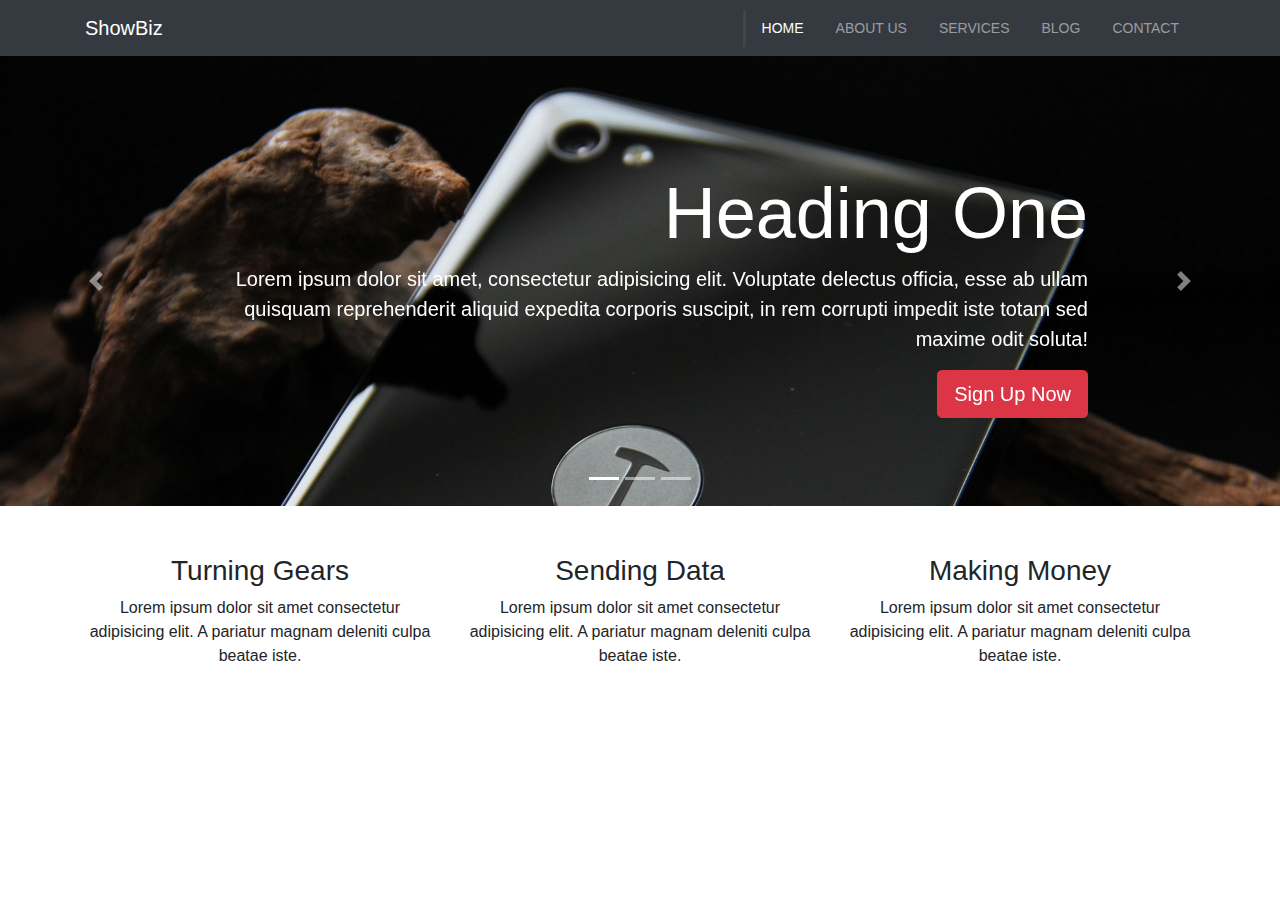
==== index.html @ 00874b91 "added icon section to landing page" ====
<!DOCTYPE html>
<html lang="en">
<head>
    <meta charset="UTF-8">
    <meta name="viewport" content="width=device-width, initial-scale=1.0">
    <meta http-equiv="X-UA-Compatible" content="ie=edge">
    <!-- FONTAWESOME -->
    <link rel="stylesheet" href="https://use.fontawesome.com/releases/v5.5.0/css/all.css" integrity="sha384-B4dIYHKNBt8Bc12p+WXckhzcICo0wtJAoU8YZTY5qE0Id1GSseTk6S+L3BlXeVIU"
    crossorigin="anonymous">
    <!-- BOOTSTRAP CDN -->
    <!-- <link rel="stylesheet" href="https://stackpath.bootstrapcdn.com/bootstrap/4.1.3/css/bootstrap.min.css" integrity="sha384-MCw98/SFnGE8fJT3GXwEOngsV7Zt27NXFoaoApmYm81iuXoPkFOJwJ8ERdknLPMO" crossorigin="anonymous"> -->

    <!-- Bootstrap CSS -->
    <link rel="stylesheet" href="https://maxcdn.bootstrapcdn.com/bootstrap/4.0.0/css/bootstrap.min.css" integrity="sha384-Gn5384xqQ1aoWXA+058RXPxPg6fy4IWvTNh0E263XmFcJlSAwiGgFAW/dAiS6JXm"
    crossorigin="anonymous">

    <!-- CUSTOM CSS -->
    <link rel="stylesheet" href="css/style.css">
    
    <title>ShowBiz | Landing</title>
</head>
<body>
    <!-- NAVBAR -->
    <nav class="navbar navbar-expand-sm navbar-dark bg-dark">
        <div class="container">
            <a href="index.html" class='navbar-brand'>ShowBiz</a>
            <button class="navbar-toggler" data-toggle="collapse" data-target="#navbarCollapse">
                <span class="navbar-toggler-icon"></span>
            </button>
            <div class="collapse navbar-collapse" id="navbarCollapse">
                <ul class="navbar-nav ml-auto">
                    <li class="nav-item active">
                        <a href="index.html" class="nav-link">Home</a>
                    </li>
                    <li class="nav-item">
                        <a href="about.html" class="nav-link">About Us</a>
                    </li>
                    <li class="nav-item">
                        <a href="services.html" class="nav-link">Services</a>
                    </li>
                    <li class="nav-item">
                        <a href="blog.html" class="nav-link">Blog</a>
                    </li>
                    <li class="nav-item">
                        <a href="contact.html" class="nav-link">Contact</a>
                    </li>
                </ul>
            </div>
        </div>
    </nav>

    <!-- SHOWCASE SLIDER -->
    <section id="showcase">
        <div id="myCarousel" class="carousel slide" data-ride="carousel">
            <ol class="carousel-indicators">
                <li data-target="#myCarousel" data-slide-to="0" class="active"></li>
                <li data-target="#myCarousel" data-slide-to="1"></li>
                <li data-target="#myCarousel" data-slide-to="2"></li>
            </ol>
            <div class="carousel-inner">
                <div class="carousel-item carousel-image-1 active">
                    <div class="container">
                        <div class="carousel-caption d-none d-sm-block text-right mb-5">
                            <h1 class="display-3">Heading One</h1>
                            <p class="lead">Lorem ipsum dolor sit amet, consectetur adipisicing elit. Voluptate delectus officia, esse ab ullam quisquam reprehenderit aliquid expedita corporis suscipit, in rem corrupti impedit iste totam sed maxime odit soluta!</p>
                            <a href="#" class="btn btn-danger btn-lg">Sign Up Now</a>
                        </div>
                    </div>
                </div>

                <div class="carousel-item carousel-image-2">
                    <div class="container">
                        <div class="carousel-caption d-none d-sm-block mb-5">
                            <h1 class="display-3">Heading Two</h1>
                            <p class="lead">Lorem ipsum dolor sit amet, consectetur adipisicing elit. Voluptate delectus officia, esse
                                ab ullam quisquam reprehenderit aliquid expedita corporis suscipit, in rem corrupti impedit iste totam
                                sed maxime odit soluta!</p>
                            <a href="#" class="btn btn-primary btn-lg">Learn More</a>
                        </div>
                    </div>
                </div>

                <div class="carousel-item carousel-image-3">
                    <div class="container">
                        <div class="carousel-caption d-none d-sm-block text-right mb-5">
                            <h1 class="display-3">Heading Three</h1>
                            <p class="lead">Lorem ipsum dolor sit amet, consectetur adipisicing elit. Voluptate delectus officia, esse
                                ab ullam quisquam reprehenderit aliquid expedita corporis suscipit, in rem corrupti impedit iste totam
                                sed maxime odit soluta!</p>
                            <a href="#" class="btn btn-success btn-lg">Learn More</a>
                        </div>
                    </div>
                </div> 
                <!-- END CAROUSEL-INNER -->
            </div>

            <a href="#myCarousel" data-slide="prev" class="carousel-control-prev">
                <span class="carousel-control-prev-icon"></span>
            </a>

            <a href="#myCarousel" data-slide="next" class="carousel-control-next">
                <span class="carousel-control-next-icon"></span>
            </a>
        </div>
    </section>

    <!-- HOME ICON SECTION -->
    <section id="home-icons" class="py-5">
        <div class="container">
            <div class="row">
                <div class="col-md-4 mb-4 text-center">
                    <i class="fas fa-cog fa-3x mb-2"></i>
                    <h3>Turning Gears</h3>
                    <p>Lorem ipsum dolor sit amet consectetur adipisicing elit. A pariatur magnam deleniti culpa beatae iste.</p>
                </div>
                <div class="col-md-4 mb-4 text-center">
                    <i class="fas fa-cloud fa-3x mb-2"></i>
                    <h3>Sending Data</h3>
                    <p>Lorem ipsum dolor sit amet consectetur adipisicing elit. A pariatur magnam deleniti culpa beatae iste.</p>
                </div>
                <div class="col-md-4 mb-4 text-center"></i>
                    <i class="fas fa-cart-plus fa-3x mb-2"></i>
                    <h3>Making Money</h3>
                    <p>Lorem ipsum dolor sit amet consectetur adipisicing elit. A pariatur magnam deleniti culpa beatae iste.</p>
                </div>
            </div>
        </div>
    </section>
    
    
    <!-- Optional JavaScript -->
    <!-- jQuery first, then Popper.js, then Bootstrap JS -->
    <script src="https://code.jquery.com/jquery-3.2.1.slim.min.js" integrity="sha384-KJ3o2DKtIkvYIK3UENzmM7KCkRr/rE9/Qpg6aAZGJwFDMVNA/GpGFF93hXpG5KkN"
    crossorigin="anonymous"></script>
    <script src="https://cdnjs.cloudflare.com/ajax/libs/popper.js/1.12.9/umd/popper.min.js" integrity="sha384-ApNbgh9B+Y1QKtv3Rn7W3mgPxhU9K/ScQsAP7hUibX39j7fakFPskvXusvfa0b4Q"
    crossorigin="anonymous"></script>
    <script src="https://maxcdn.bootstrapcdn.com/bootstrap/4.0.0/js/bootstrap.min.js" integrity="sha384-JZR6Spejh4U02d8jOt6vLEHfe/JQGiRRSQQxSfFWpi1MquVdAyjUar5+76PVCmYl"
    crossorigin="anonymous"></script>

    <script>
        // Get the current year for the copyright
        $('#year').text(new Date().getFullYear());

        // Configure Slider 
            $('.carousel').carousel({
                interval: 6000,
                pause: 'hover'
            })
    </script>

    

</body>
</html>
---- css/style.css ----
.navbar .nav-link {
    font-size: 14px;
    text-transform: uppercase;
    padding-left: 1rem !important;
    padding-right: 1rem !important;
}

.navbar .nav-item.active {
    border-left: #444 3px solid;
}

.carousel-item {
    height: 450px;
}

.carousel-image-1 {
    background: url('../img/image1.jpg');
    background-size: cover;
}

.carousel-image-2 {
    background: url('../img/image2.jpg');
    background-size: cover;
}

.carousel-image-3 {
    background: url('../img/image3.jpg');
    background-size: cover;
}
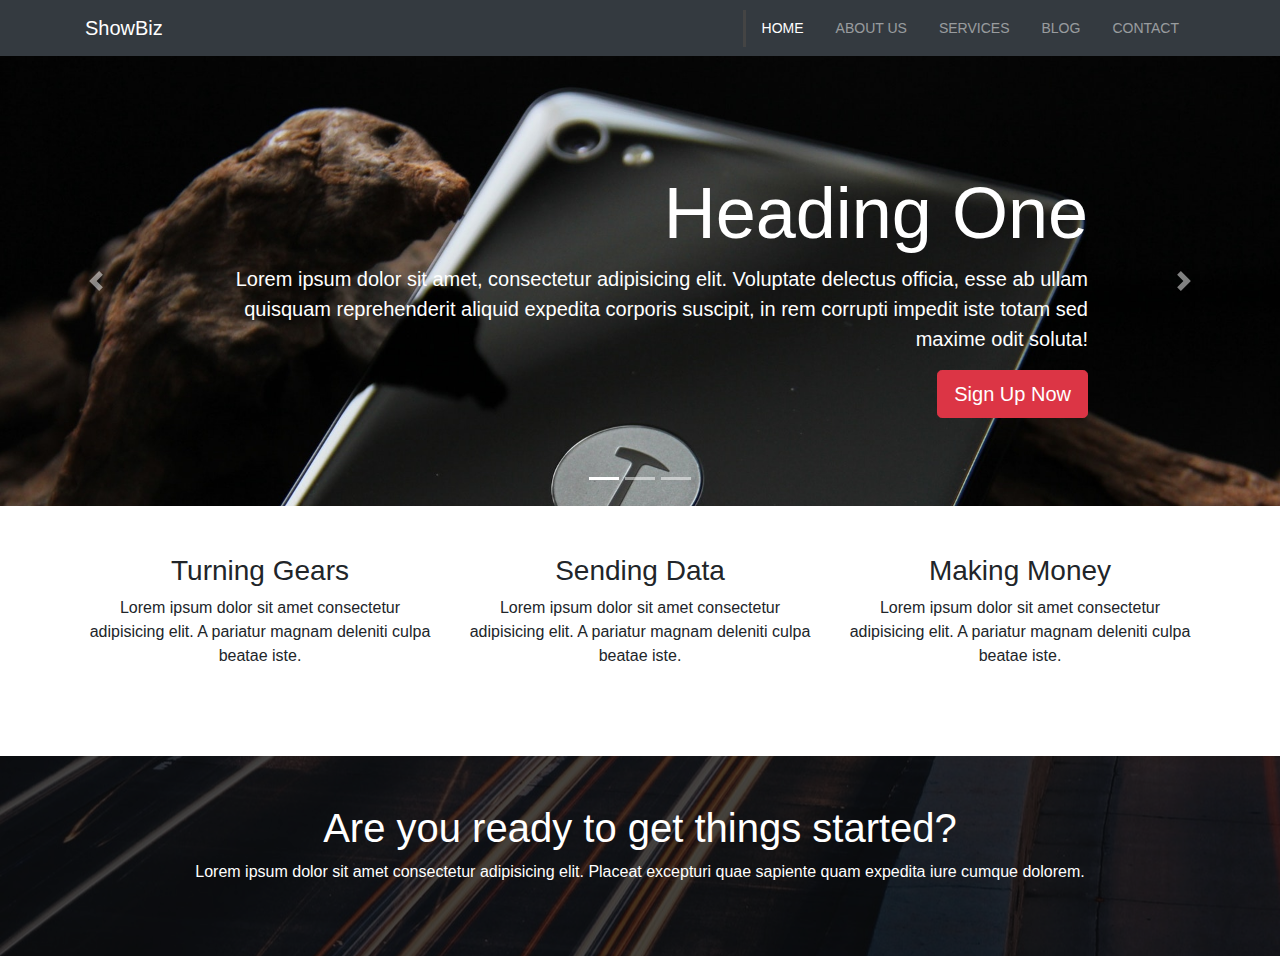
==== commit 9129dbd0: "added home-heading section to landing page" ====
--- a/index.html
+++ b/index.html
@@ -126,6 +126,21 @@
             </div>
         </div>
     </section>
+
+    <!-- HOME HEADING SECTION -->
+    <section id="home-heading" class="p-5">
+        <div class="dark-overlay">
+            <div class="row">
+                <div class="col">
+                    <div class="container pt-5">
+                        <h1>Are you ready to get things started?</h1>
+                        <p class="d-none d-md-block">Lorem ipsum dolor sit amet consectetur adipisicing elit. Placeat excepturi quae sapiente quam expedita iure cumque dolorem.</p>
+                    </div>
+                </div>
+            </div>
+        </div>
+    </section>
+    
     
     
     <!-- Optional JavaScript -->
--- a/css/style.css
+++ b/css/style.css
@@ -26,4 +26,24 @@
 .carousel-image-3 {
     background: url('../img/image3.jpg');
     background-size: cover;
-}+}
+
+#home-heading {
+    position: relative;
+    min-height: 200px;
+    background: url('../img/lights.jpg');
+    background-attachment: fixed;
+    background-repeat: no-repeat;
+    text-align: center;
+    color: #fff;
+}
+
+.dark-overlay {
+    position: absolute;
+    top: 0;
+    left: 0;
+    width: 100%;
+    height: 100%;
+    background: rgba(0, 0, 0, 0.7);
+}
+
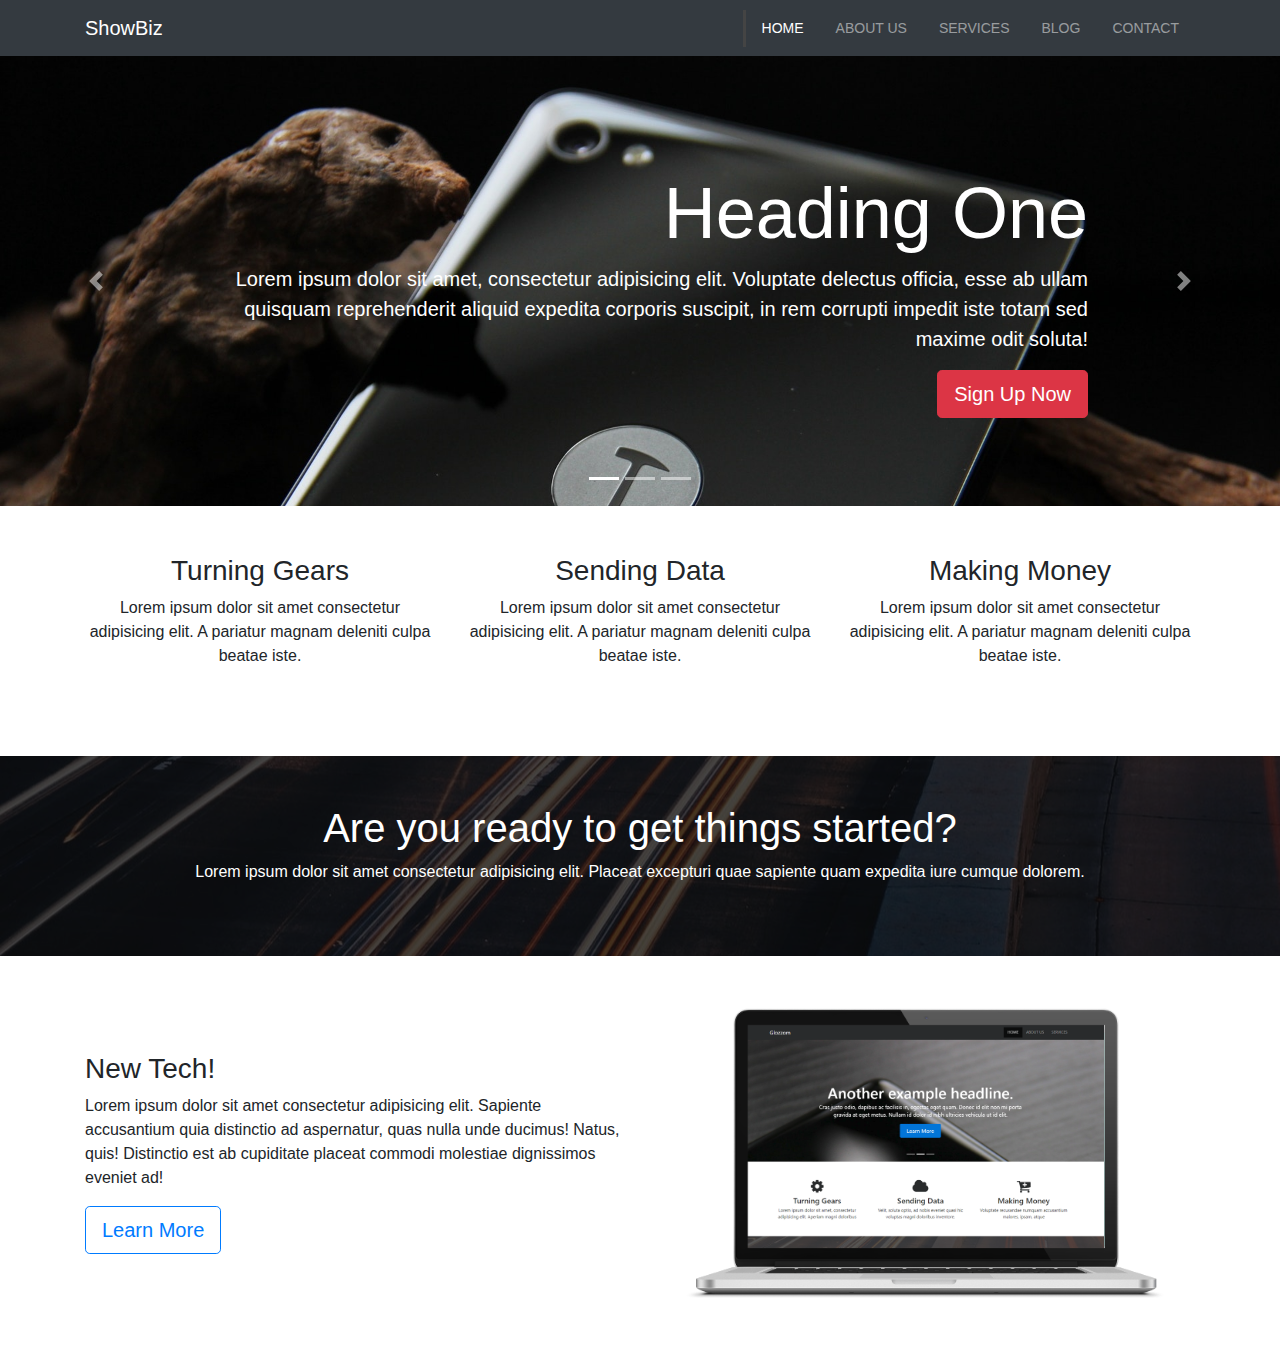
==== commit dfe60c85: "added info section to landing page" ====
--- a/index.html
+++ b/index.html
@@ -141,7 +141,21 @@
         </div>
     </section>
     
-    
+    <!-- INFO SECTION -->
+    <section id="info" class="py-3">
+        <div class="container">
+            <div class="row">
+                <div class="col-md-6 align-self-center">
+                    <h3>New Tech!</h3>
+                    <p>Lorem ipsum dolor sit amet consectetur adipisicing elit. Sapiente accusantium quia distinctio ad aspernatur, quas nulla unde ducimus! Natus, quis! Distinctio est ab cupiditate placeat commodi molestiae dignissimos eveniet ad!</p>
+                    <a href="about.html" class="btn btn-outline-primary btn-lg">Learn More</a>
+                </div>
+                <div class="col-md-6">
+                    <img src="img/laptop.png" alt="" class="img-fluid">
+                </div>
+            </div>
+        </div>
+    </section>
     
     <!-- Optional JavaScript -->
     <!-- jQuery first, then Popper.js, then Bootstrap JS -->
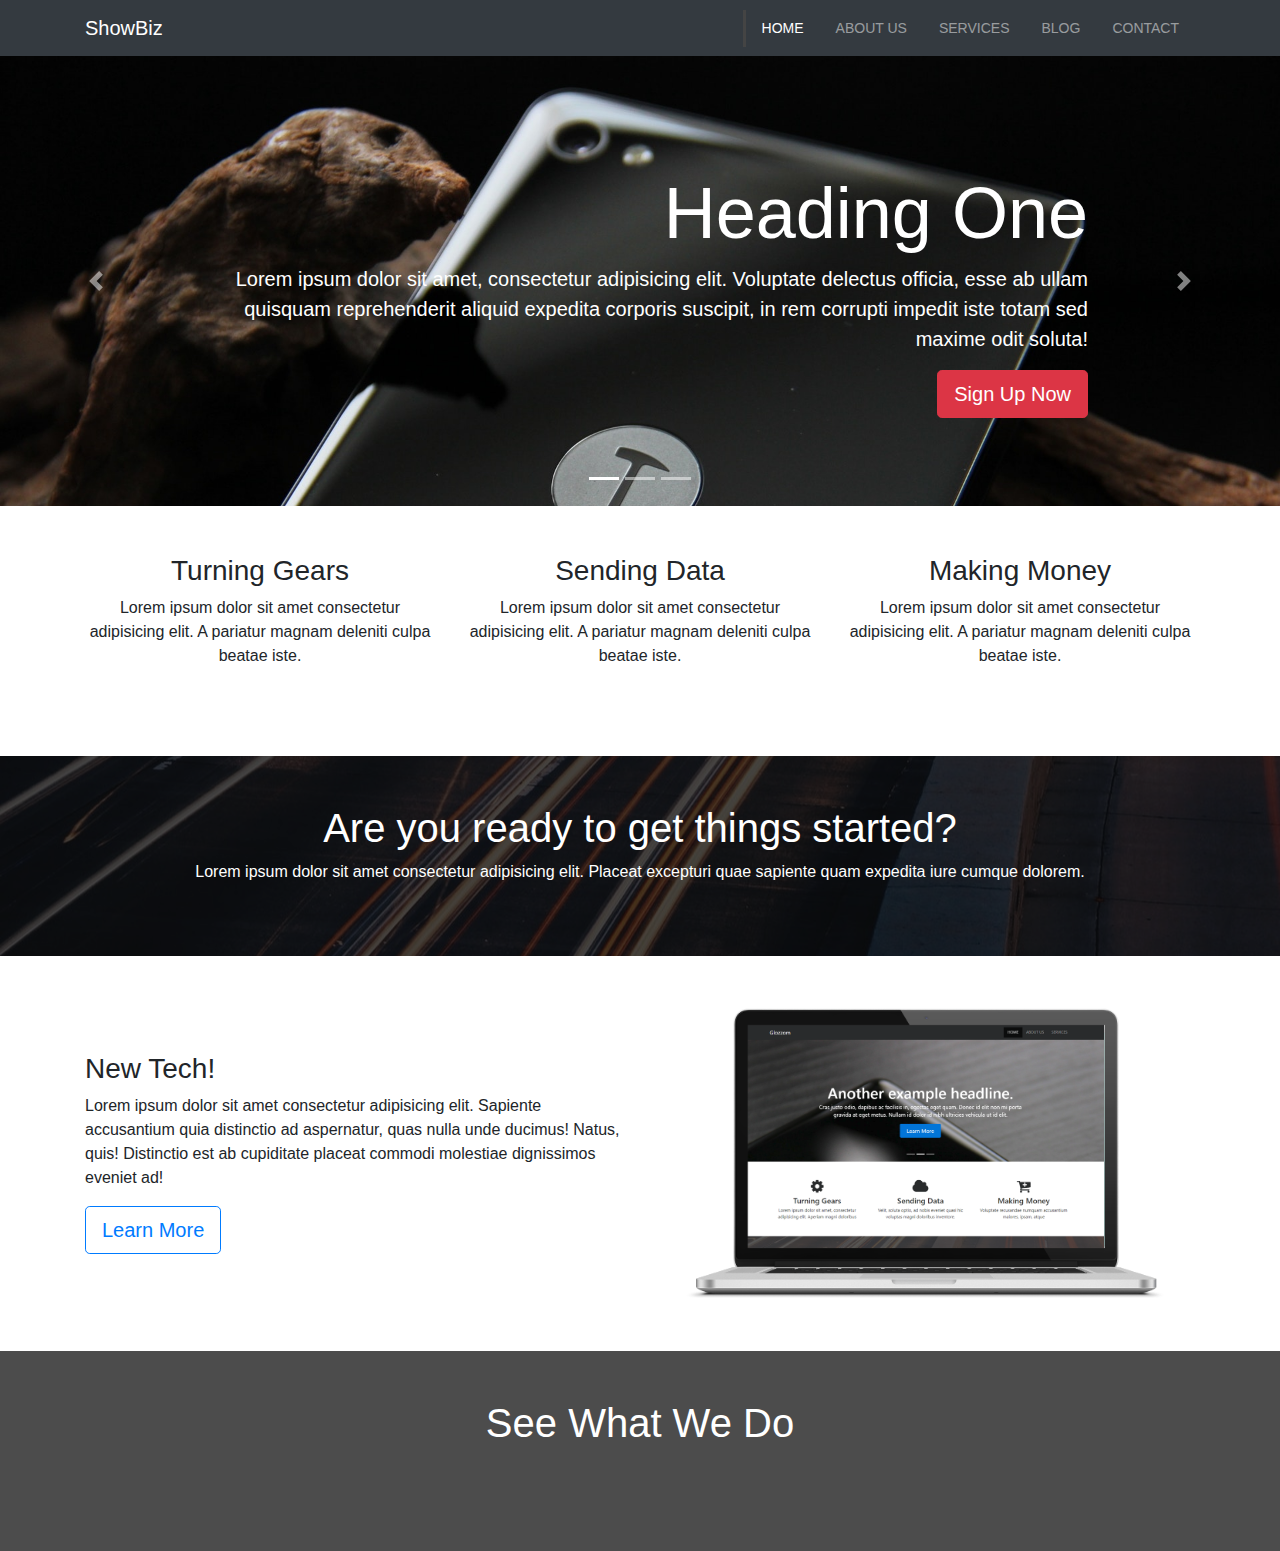
==== commit fe1b51c7: "added video section to landing page" ====
--- a/index.html
+++ b/index.html
@@ -156,6 +156,36 @@
             </div>
         </div>
     </section>
+
+    <!-- VIDEO SECTION -->
+    <section id="video-play">
+        <div class="dark-overlay">
+            <div class="row">
+                <div class="col">
+                    <div class="container p-5">
+                        <a href="#" class="video" data-video="https://www.youtube.com/embed/Zftx68K-1D4" data-toggle="modal" data-target="#videoModal">
+                            <i class="fas fa-play fa-3x"></i>
+                            <h1>See What We Do</h1>
+                        </a>
+                    </div>
+                </div>
+            </div>
+        </div>
+    </section>
+
+    <!-- VIDEO MODAL -->
+    <div id="videoModal" class="modal fade">
+        <div class="modal-dialog">
+            <div class="modal-content">
+                <div class="modal-body">
+                    <button class="close" data-dismiss="modal">
+                        <span>&times;</span>
+                    </button>
+                    <iframe src="" frameborder="0" height="350" width="100%" allowfullscreen></iframe>
+                </div>
+            </div>
+        </div>
+    </div>
     
     <!-- Optional JavaScript -->
     <!-- jQuery first, then Popper.js, then Bootstrap JS -->
@@ -171,10 +201,26 @@
         $('#year').text(new Date().getFullYear());
 
         // Configure Slider 
-            $('.carousel').carousel({
-                interval: 6000,
-                pause: 'hover'
-            })
+        $('.carousel').carousel({
+            interval: 6000,
+            pause: 'hover'
+        });
+
+        // Video Play
+        // ** Code found from stack overflow search for autoplaying a video in a modal **
+        $(function() {
+            // auto play modal video
+            $(".video").click(function() {
+                var theModal = $(this).data("target"),
+                  videoSRC = $(this).attr("data-video"),
+                  videoSRCauto = videoSRC + "?modestbranding=1&rel=0&controls=0&showinfo=0&html5=1&autoplay=1";
+                $(theModal + ' iframe').attr('src', videoSRCauto);
+                $(theModal + ' button.close').click(function() {
+                    $(theModal + ' iframe').attr('src', videoSRC);
+                });
+            });
+        });
+
     </script>
 
     
--- a/css/style.css
+++ b/css/style.css
@@ -47,3 +47,18 @@
     background: rgba(0, 0, 0, 0.7);
 }
 
+#video-play {
+    position: relative;
+    min-height: 200px;
+    background: url('../img/media.jpg');
+    background-attachment: fixed;
+    background-repeat: no-repeat;
+    background-position: 0 -300px;
+    text-align: center;
+    color: #fff;
+}
+
+#video-play a {
+    color: #fff;
+}
+
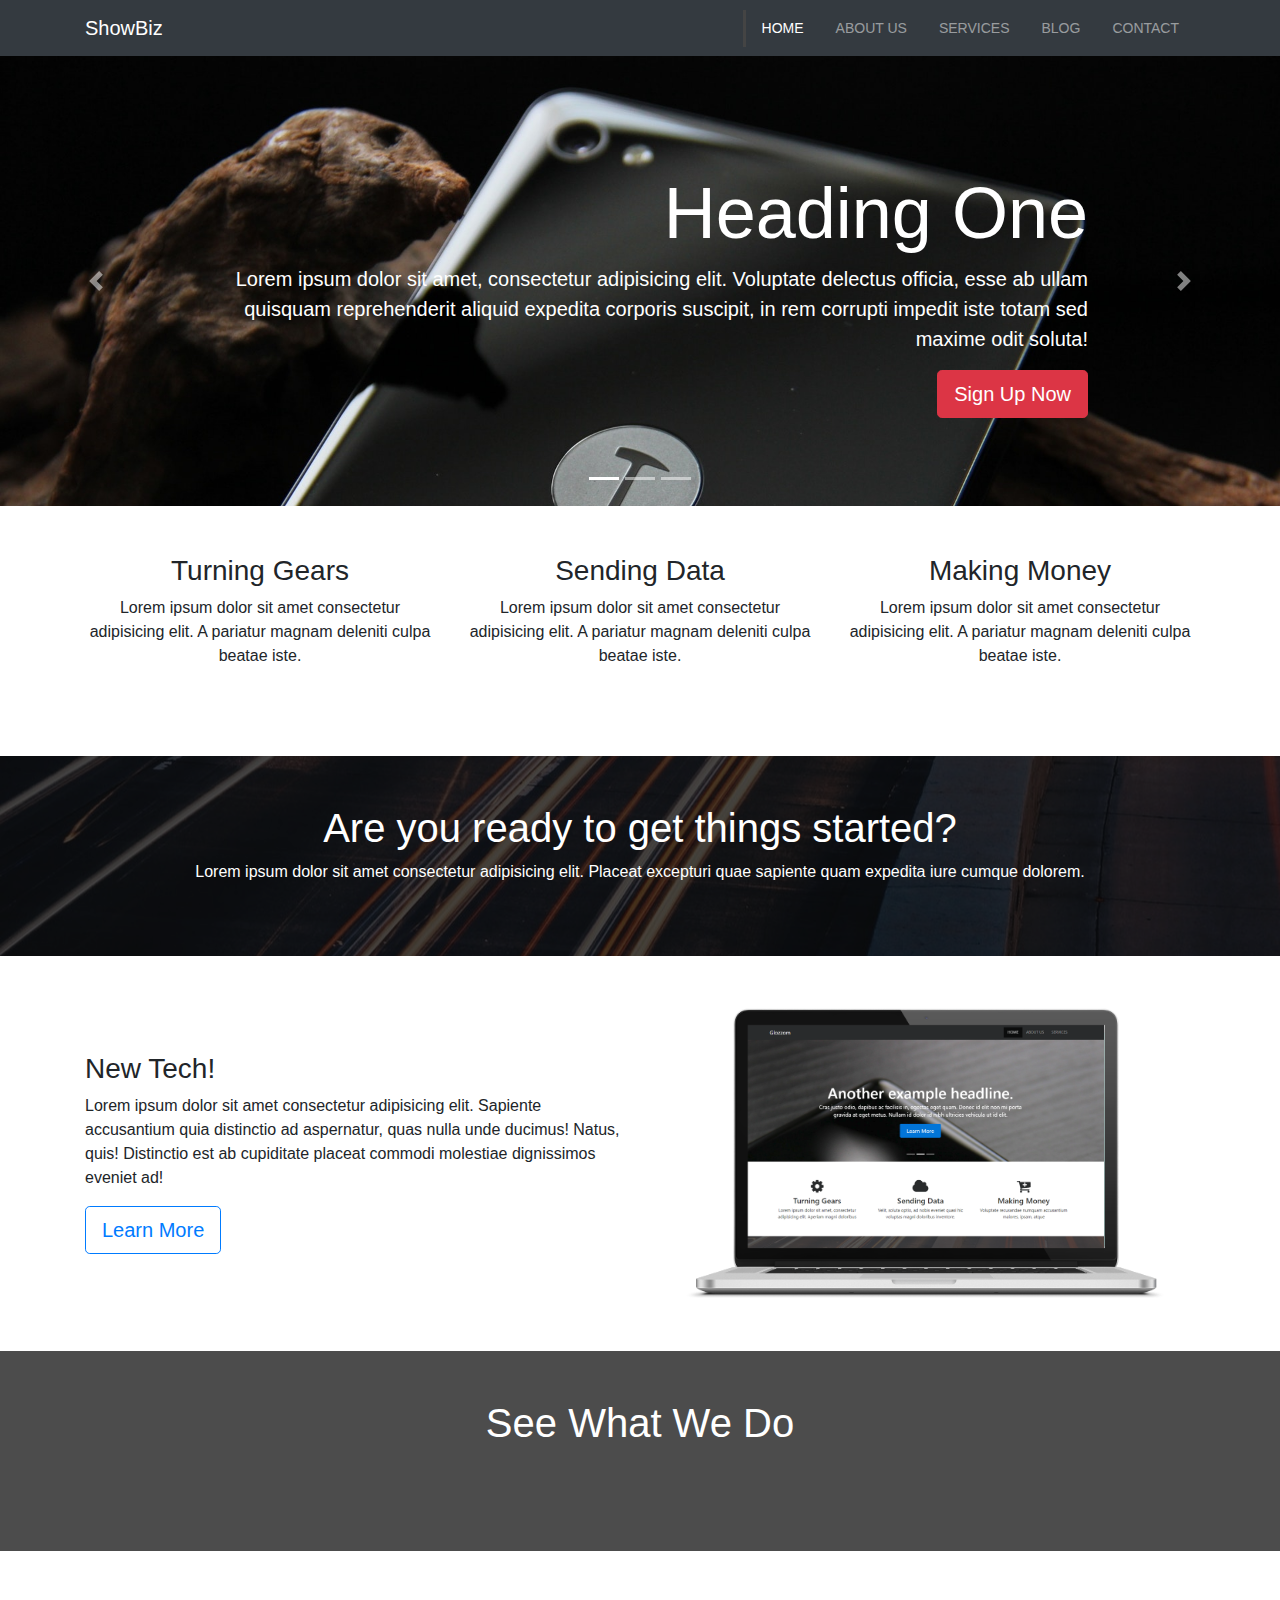
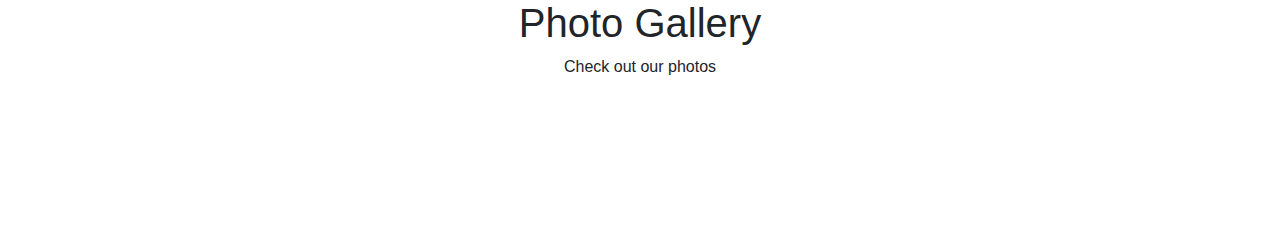
==== commit 89ef18fc: "added photo gallery section and bootstrap lightbox to landing page" ====
--- a/index.html
+++ b/index.html
@@ -13,6 +13,9 @@
     <!-- Bootstrap CSS -->
     <link rel="stylesheet" href="https://maxcdn.bootstrapcdn.com/bootstrap/4.0.0/css/bootstrap.min.css" integrity="sha384-Gn5384xqQ1aoWXA+058RXPxPg6fy4IWvTNh0E263XmFcJlSAwiGgFAW/dAiS6JXm"
     crossorigin="anonymous">
+
+    <!-- Bootstrap Lightbox CDN -->
+    <link rel="stylesheet" href="https://cdnjs.cloudflare.com/ajax/libs/ekko-lightbox/5.3.0/ekko-lightbox.css" />
 
     <!-- CUSTOM CSS -->
     <link rel="stylesheet" href="css/style.css">
@@ -173,6 +176,60 @@
         </div>
     </section>
 
+    <!-- PHOTO GALLERY -->
+    <section id="gallery" class="py-5">
+        <div class="container">
+            <h1 class="text-center">Photo Gallery</h1>
+            <p class="text-center">Check out our photos</p>
+            <div class="row mb-4">
+                <div class="col-md-4">
+                    <a href="https://source.unsplash.com/random/560x560" data-toggle='lightbox' data-gallery="img-gallery" data-height="560" data-width="560">
+                        <img src="https://source.unsplash.com/random/560x560" alt="" class="img-fluid">
+                    </a>
+                </div>
+
+                <div class="col-md-4">
+                    <a href="https://source.unsplash.com/random/561x561" data-toggle='lightbox' data-gallery="img-gallery" data-height="561"
+                        data-width="561">
+                        <img src="https://source.unsplash.com/random/561x561" alt="" class="img-fluid">
+                    </a>
+                </div>
+                
+                <div class="col-md-4">
+                    <a href="https://source.unsplash.com/random/562x562" data-toggle='lightbox' data-gallery="img-gallery" data-height="562"
+                        data-width="562">
+                        <img src="https://source.unsplash.com/random/562x562" alt="" class="img-fluid">
+                    </a>
+                </div>
+            </div>
+
+            <div class="row mb-4">
+                <div class="col-md-4">
+                    <a href="https://source.unsplash.com/random/563x563" data-toggle='lightbox' data-gallery="img-gallery"
+                        data-height="563" data-width="563">
+                        <img src="https://source.unsplash.com/random/563x563" alt="" class="img-fluid">
+                    </a>
+                </div>
+            
+                <div class="col-md-4">
+                    <a href="https://source.unsplash.com/random/564x564" data-toggle='lightbox' data-gallery="img-gallery"
+                        data-height="564" data-width="564">
+                        <img src="https://source.unsplash.com/random/564x564" alt="" class="img-fluid">
+                    </a>
+                </div>
+            
+                <div class="col-md-4">
+                    <a href="https://source.unsplash.com/random/565x565" data-toggle='lightbox' data-gallery="img-gallery"
+                        data-height="565" data-width="565">
+                        <img src="https://source.unsplash.com/random/565x565" alt="" class="img-fluid">
+                    </a>
+                </div>
+            </div>
+        </div>
+    </section>
+
+    
+
     <!-- VIDEO MODAL -->
     <div id="videoModal" class="modal fade">
         <div class="modal-dialog">
@@ -195,6 +252,9 @@
     crossorigin="anonymous"></script>
     <script src="https://maxcdn.bootstrapcdn.com/bootstrap/4.0.0/js/bootstrap.min.js" integrity="sha384-JZR6Spejh4U02d8jOt6vLEHfe/JQGiRRSQQxSfFWpi1MquVdAyjUar5+76PVCmYl"
     crossorigin="anonymous"></script>
+
+    <!-- JS for Lightbox -->
+    <script src="https://cdnjs.cloudflare.com/ajax/libs/ekko-lightbox/5.3.0/ekko-lightbox.min.js"></script>
 
     <script>
         // Get the current year for the copyright
@@ -221,6 +281,11 @@
             });
         });
 
+        // Lightbox init
+        $(document).on('click', '[data-toggle="lightbox"]', function(event) {
+            event.preventDefault();
+            $(this).ekkoLightbox();
+        });
     </script>
 
     
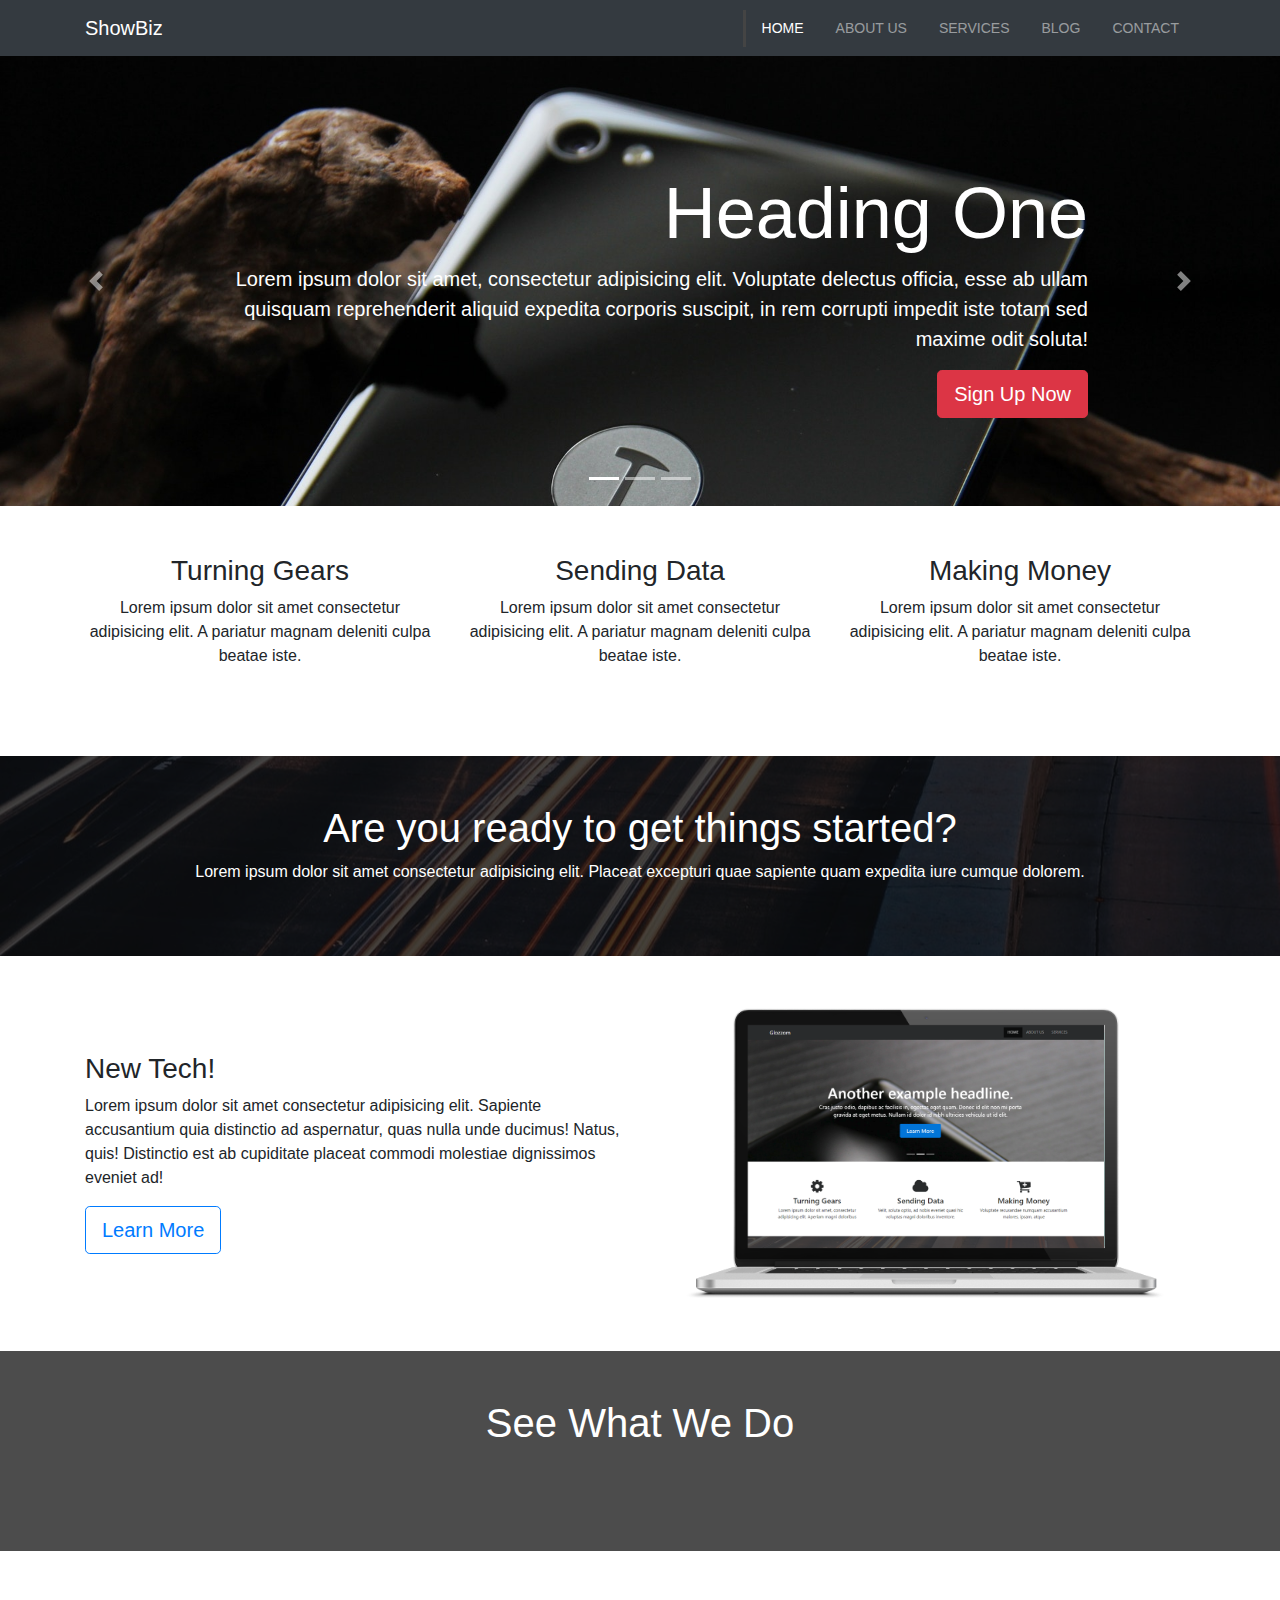
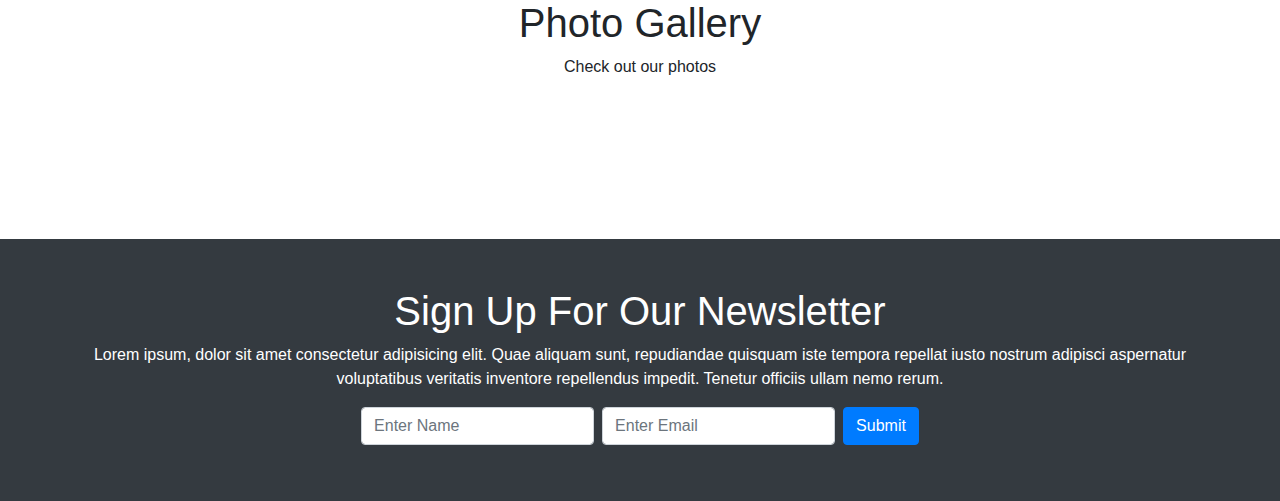
==== commit f26634f5: "added newsletter section on landing page" ====
--- a/index.html
+++ b/index.html
@@ -228,7 +228,22 @@
         </div>
     </section>
 
-    
+    <!-- NEWSLETTER -->
+    <section id="newsletter" class="text-center p-5 bg-dark text-white">
+        <div class="container">
+            <div class="row">
+                <div class="col">
+                    <h1>Sign Up For Our Newsletter</h1>
+                    <p>Lorem ipsum, dolor sit amet consectetur adipisicing elit. Quae aliquam sunt, repudiandae quisquam iste tempora repellat iusto nostrum adipisci aspernatur voluptatibus veritatis inventore repellendus impedit. Tenetur officiis ullam nemo rerum.</p>
+                    <form action="" class="form-inline justify-content-center">
+                        <input type="text" class="form-control mb-2 mr-2" placeholder="Enter Name">
+                        <input type="text" class="form-control mb-2 mr-2" placeholder="Enter Email">
+                        <button class="btn btn-primary mb-2">Submit</button>
+                    </form>
+                </div>
+            </div>
+        </div>
+    </section>
 
     <!-- VIDEO MODAL -->
     <div id="videoModal" class="modal fade">
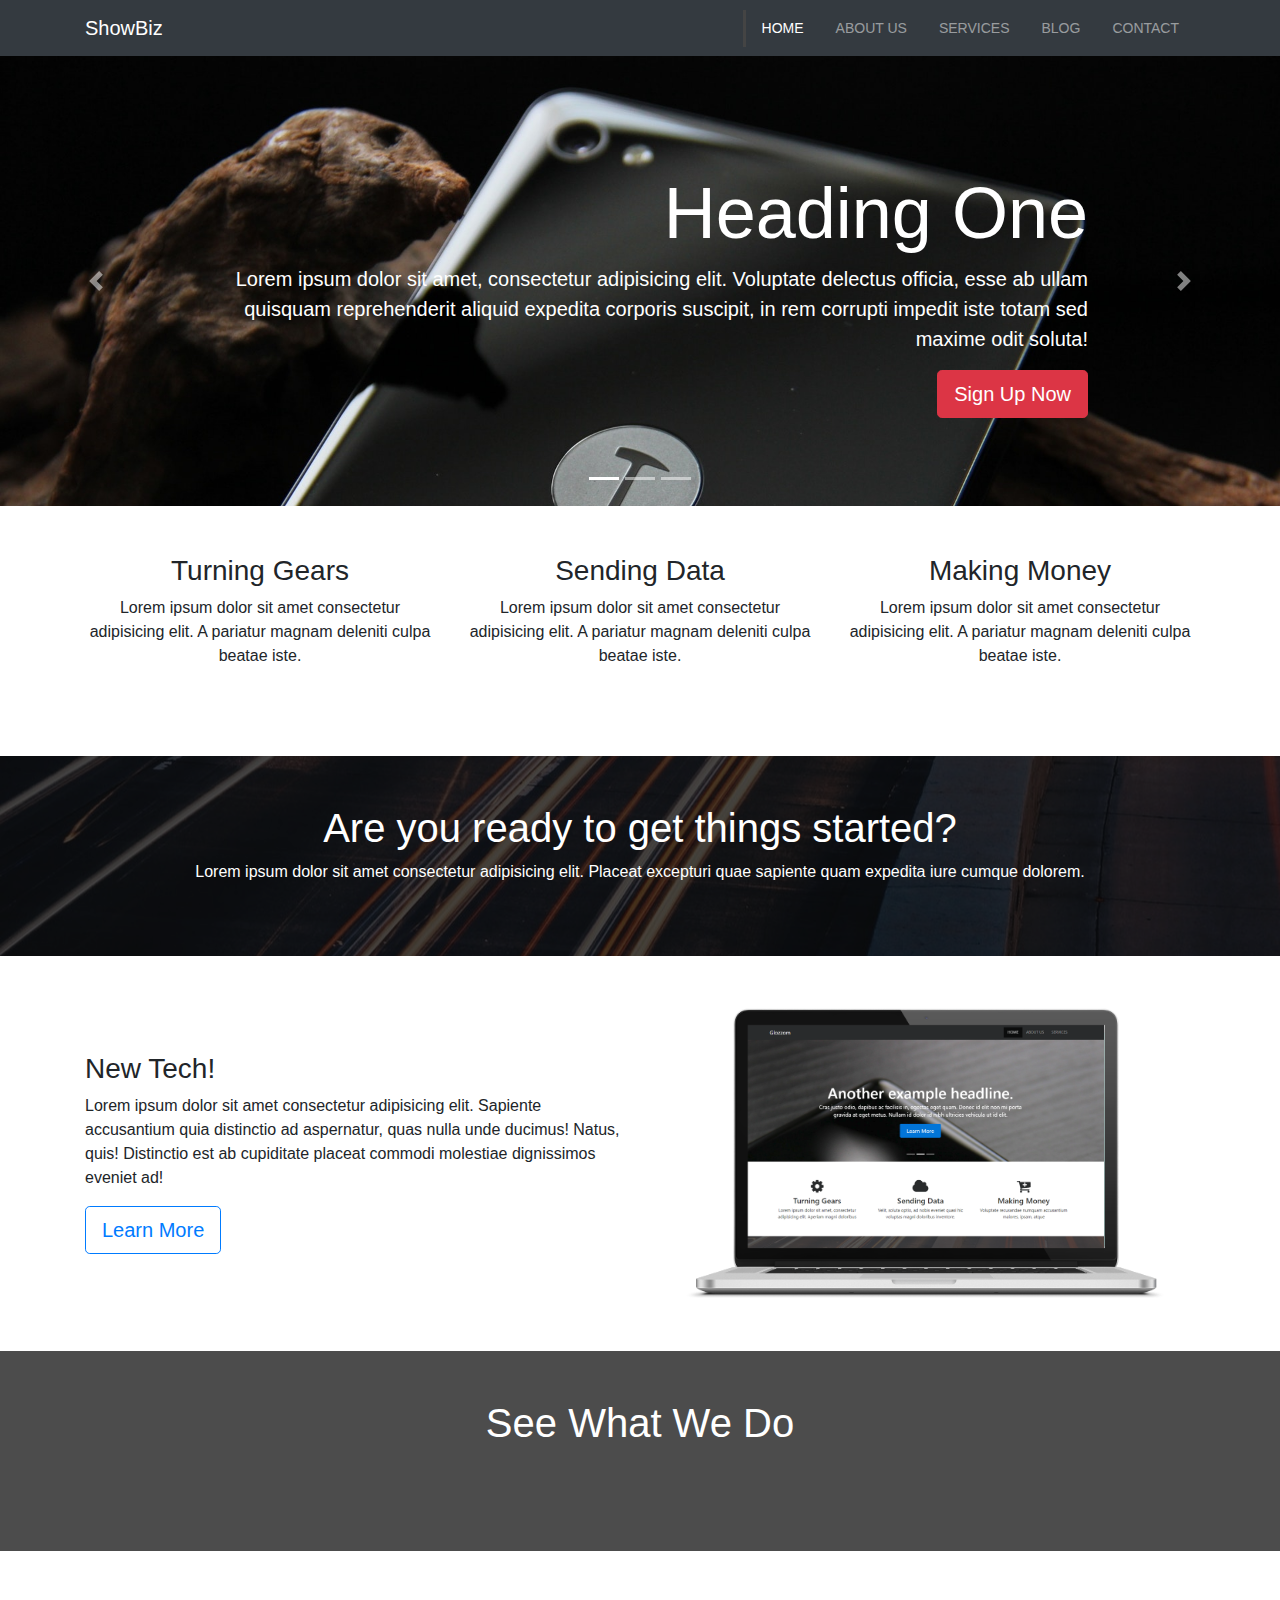
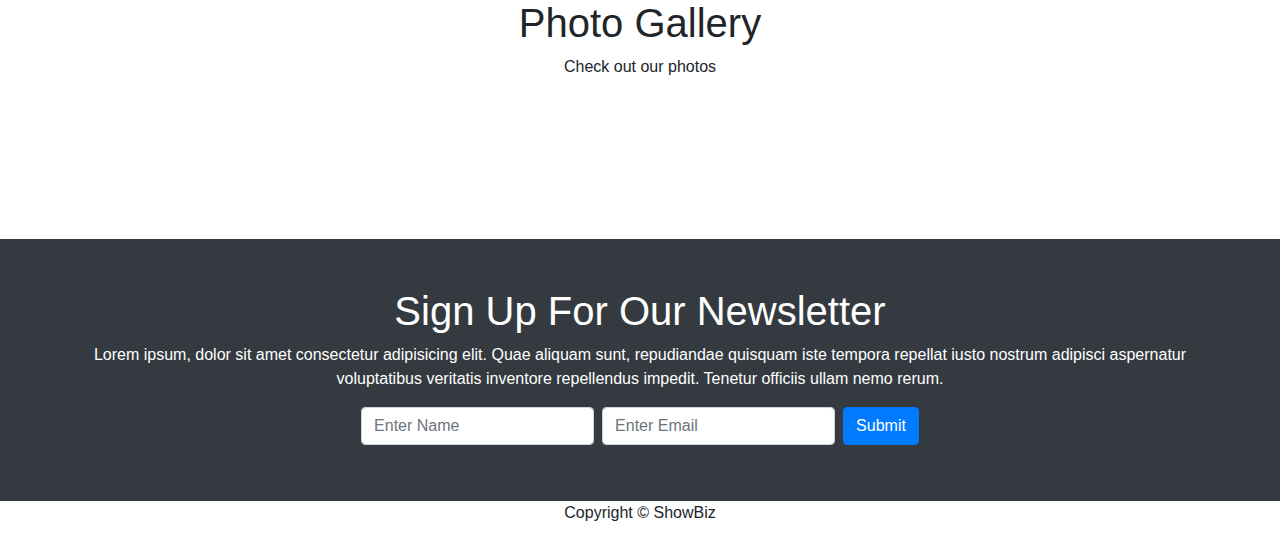
==== commit e2aa9fcc: "added footer section to landing page" ====
--- a/index.html
+++ b/index.html
@@ -245,6 +245,17 @@
         </div>
     </section>
 
+    <!-- FOOTER -->
+    <footer id="main-footer" class="text-center">
+        <div class="container">
+            <div class="row">
+                <div class="col">
+                    <p>Copyright &copy; <span id="year"></span> ShowBiz</p>
+                </div>
+            </div>
+        </div>
+    </footer>
+
     <!-- VIDEO MODAL -->
     <div id="videoModal" class="modal fade">
         <div class="modal-dialog">
--- a/css/style.css
+++ b/css/style.css
@@ -1,3 +1,7 @@
+.body {
+    overflow-x: hidden;
+}
+
 .navbar .nav-link {
     font-size: 14px;
     text-transform: uppercase;
